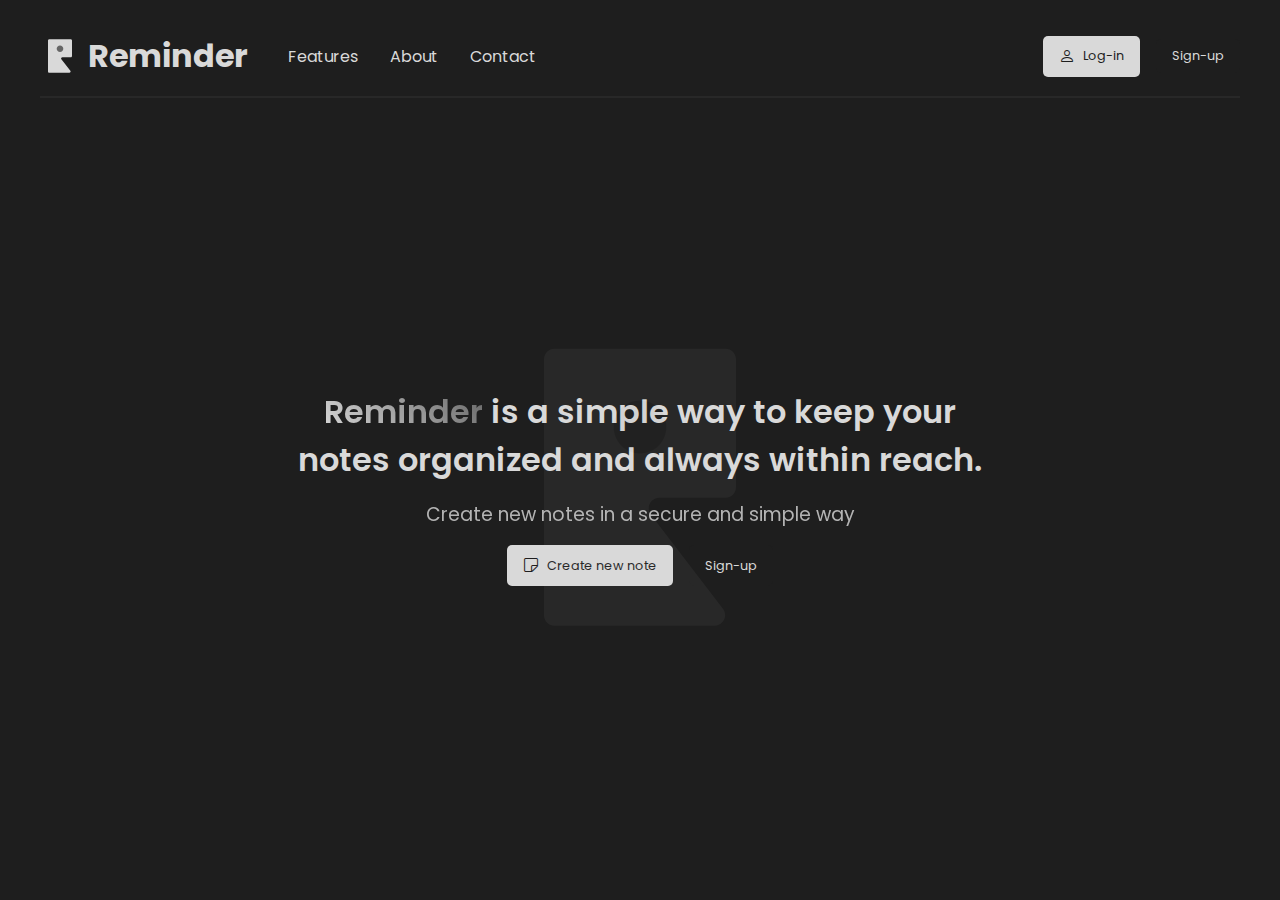
==== index.html @ 419abcad "initial commit" ====
<!DOCTYPE html>
<html lang="en">
  <head>
    <meta charset="UTF-8" />
    <meta name="viewport" content="width=device-width, initial-scale=1.0" />
    <link
      rel="stylesheet"
      href="https://cdn.jsdelivr.net/npm/bootstrap-icons@1.11.3/font/bootstrap-icons.min.css"
    />
    <link rel="icon" type="image/x-icon" href="/assets/reminder.svg" />
    <link rel="stylesheet" href="styles/index.css" />
    <link rel="stylesheet" href="styles/landing.css" />
    <title>Reminder - Keep your notes accessbile</title>
  </head>
  <body class="dark container">
    <nav class="landing-navbar">
      <div class="landing-navbar-logo">
        <img src="/assets/reminder.svg" alt="Reminder Icon" />
        <h1>Reminder</h1>
      </div>
      <ul>
        <li>
          <a href="#">Features</a>
        </li>
        <li>
          <a href="#">About</a>
        </li>
        <li>
          <a href="#">Contact</a>
        </li>
      </ul>
      <div class="landing-navbar-auth">
        <a href="pages/login.html" class="light button" style="gap: 0.5em">
          <i class="bi bi-person" style="color: var(--dark)"></i>
          <span style="color: var(--dark); font-size: 0.8em">Log-in</span>
        </a>
        <a href="pages/signup.html" class="dark button">
          <span style="color: var(--light); font-size: 0.8em">Sign-up</span>
        </a>
      </div>
    </nav>
    <main class="landing-main">
      <img src="/assets/reminder.svg" alt="Reminder Icon" />
      <h1>
        <span>Reminder</span> is a simple way to keep your notes organized and
        always within reach.
      </h1>
      <h3>Create new notes in a secure and simple way</h3>
      <div class="landing-main-actions">
        <a
          href="pages/login.html"
          class="light button"
          style="gap: 0.5em; text-decoration: none"
        >
          <i class="bi bi-sticky"></i>
          <span style="color: var(--dark); font-size: 0.8em"
            >Create new note</span
          >
        </a>
        <a
          href="pages/signup.html"
          class="dark button"
          style="text-decoration: none"
        >
          <span style="color: var(--light); font-size: 0.8em">Sign-up</span>
        </a>
      </div>
    </main>
  </body>
</html>
---- styles/index.css ----
@import url("https://fonts.googleapis.com/css2?family=Poppins:ital,wght@0,100;0,200;0,300;0,400;0,500;0,600;0,700;0,800;0,900;1,100;1,200;1,300;1,400;1,500;1,600;1,700;1,800;1,900&display=swap");

:root {
  --dark: rgb(30, 30, 30);
  --light: rgb(217, 217, 217);
  --medium: rgb(102, 102, 102);

  --dark-rgba: 30, 30, 30;
  --light-rgba: 217, 217, 217;
  --medium-rgba: 102, 102, 102;

  --xs: 576px;
  --sm: 640px;
  --md: 768px;
  --lg: 1024px;
  --xl: 1280px;
  --xxl: 1536px;
}

* {
  margin: 0;
  padding: 0;
  box-sizing: border-box;
  font-smooth: auto;
  font-family: "Poppins", sans-serif;
}

.dark {
  background-color: var(--dark);
  color: var(--light);
}

.light {
  background-color: var(--light);
  color: var(--dark);
}

.container {
  display: flex;
  flex-grow: 1;
  flex-direction: column;
  height: 100dvh;
  width: auto;
  padding: 1.5em 2.5em;
  align-items: start;
}

.button {
  display: flex;
  align-items: center;
  justify-content: center;
  padding: 0.5em 1em;
  border-radius: 5px;
  border: none;
  cursor: pointer;
  transition: opacity 0.3s ease;
}

.button:hover {
  opacity: 0.8;
}

.input {
  display: flex;
  align-items: center;
  justify-content: center;
  padding: 0.8em 1.2em;
  border-radius: 5px;
  border: none;
  transition: border 0.3s ease;
  border: none;
  background-color: rgba(var(--light-rgba), 0.05);
  color: var(--light);
}
---- styles/landing.css ----
.landing-navbar {
  display: flex;
  width: 100%;
  flex-direction: row;
  align-items: center;
  justify-content: space-between;
  padding-bottom: 0.5em;
  border-bottom: 2px solid rgba(var(--medium-rgba), 0.15);
}

.landing-navbar .landing-navbar-logo {
  display: flex;
  flex-direction: row;
  align-items: center;
  gap: 1em;
  padding: 0.5em;
}

.landing-navbar .landing-navbar-logo img {
  width: 1.5em;
}

.landing-navbar ul {
  display: flex;
  flex-grow: 1;
  gap: 2em;
  padding: 0 2em;
  justify-content: flex-start;
  flex-direction: row;
  list-style: none;
}

.landing-navbar a {
  color: var(--light);
  text-decoration: none;
}

.landing-navbar li:hover {
  transition: all 0.3s ease 0s;
}

.landing-navbar li:hover {
  scale: 1.05;
}

.landing-navbar .landing-navbar-auth {
  display: flex;
  flex-direction: row;
  justify-content: flex-end;
  align-items: center;
  gap: 1em;
  flex-grow: 1;
}

.landing-main {
  position: relative;
  flex-grow: 1;
  flex-direction: column;
  gap: 1em;
  width: 100%;
  display: flex;
  align-items: center;
  justify-content: center;
}

.landing-main img {
  position: absolute;
  left: 50%;
  top: 50%;
  transform: translate(-50%, -50%);
  width: 12em;
  opacity: 0.05;
  user-select: none;
  pointer-events: none;
}

.landing-main h1 {
  font-size: 2em;
  max-width: 60%;
  text-align: center;
  font-weight: 600;
}

.landing-main h1 > span {
  background: -webkit-linear-gradient(45deg, var(--light), var(--medium));
  -webkit-background-clip: text;
  -webkit-text-fill-color: transparent;
}

.landing-main h3 {
  font-weight: 400;
  opacity: 0.8;
}

.landing-main .landing-main-actions {
  display: flex;
  flex-direction: row;
  gap: 1em;
}

@media only screen and (max-width: 400px) {
  .landing-navbar {
    display: flex;
    gap: 1em;
    padding-bottom: 1em;
    flex-direction: column;
    align-items: center;
    justify-content: space-between;
  }
}

@media only screen and (max-width: 768px) {
  .landing-navbar ul {
    display: none;
  }

  .landing-navbar .landing-navbar-logo h1 {
    font-size: 1em;
  }

  .landing-navbar .landing-navbar-logo img {
    width: 1em;
  }
}

@media only screen and (max-width: 512px) {
  .landing-main h1 {
    text-align: center;
    max-width: 80%;
    font-size: 1.5em;
  }

  .landing-main h3 {
    display: none;
    font-size: 0.8em;
  }

  .landing-main img {
    width: 10em;
  }
}
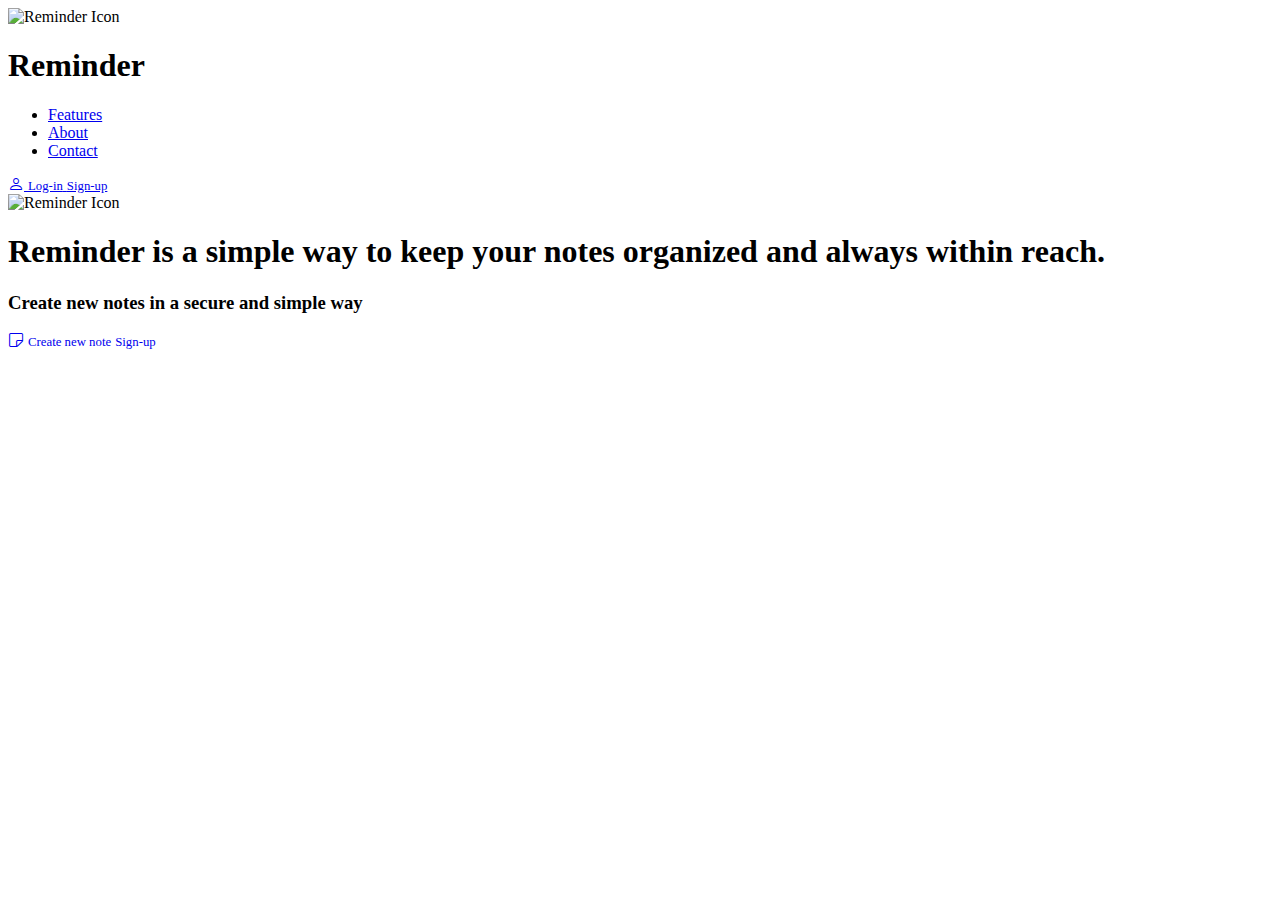
==== commit f9094fd5: "fix: paths in release branch" ====
--- a/index.html
+++ b/index.html
@@ -8,14 +8,14 @@
       href="https://cdn.jsdelivr.net/npm/bootstrap-icons@1.11.3/font/bootstrap-icons.min.css"
     />
     <link rel="icon" type="image/x-icon" href="/assets/reminder.svg" />
-    <link rel="stylesheet" href="styles/index.css" />
-    <link rel="stylesheet" href="styles/landing.css" />
+    <link rel="stylesheet" href="/gustavotrizotti/styles/index.css" />
+    <link rel="stylesheet" href="/gustavotrizotti/styles/landing.css" />
     <title>Reminder - Keep your notes accessbile</title>
   </head>
   <body class="dark container">
     <nav class="landing-navbar">
       <div class="landing-navbar-logo">
-        <img src="/assets/reminder.svg" alt="Reminder Icon" />
+        <img src="/gustavotrizotti/assets/reminder.svg" alt="Reminder Icon" />
         <h1>Reminder</h1>
       </div>
       <ul>
@@ -30,17 +30,21 @@
         </li>
       </ul>
       <div class="landing-navbar-auth">
-        <a href="pages/login.html" class="light button" style="gap: 0.5em">
+        <a
+          href="/gustavotrizotti/pages/login.html"
+          class="light button"
+          style="gap: 0.5em"
+        >
           <i class="bi bi-person" style="color: var(--dark)"></i>
           <span style="color: var(--dark); font-size: 0.8em">Log-in</span>
         </a>
-        <a href="pages/signup.html" class="dark button">
+        <a href="/gustavotrizotti/pages/signup.html" class="dark button">
           <span style="color: var(--light); font-size: 0.8em">Sign-up</span>
         </a>
       </div>
     </nav>
     <main class="landing-main">
-      <img src="/assets/reminder.svg" alt="Reminder Icon" />
+      <img src="/gustavotrizotti/assets/reminder.svg" alt="Reminder Icon" />
       <h1>
         <span>Reminder</span> is a simple way to keep your notes organized and
         always within reach.
@@ -48,7 +52,7 @@
       <h3>Create new notes in a secure and simple way</h3>
       <div class="landing-main-actions">
         <a
-          href="pages/login.html"
+          href="/gustavotrizotti/pages/login.html"
           class="light button"
           style="gap: 0.5em; text-decoration: none"
         >
@@ -58,7 +62,7 @@
           >
         </a>
         <a
-          href="pages/signup.html"
+          href="/gustavotrizotti/pages/signup.html"
           class="dark button"
           style="text-decoration: none"
         >
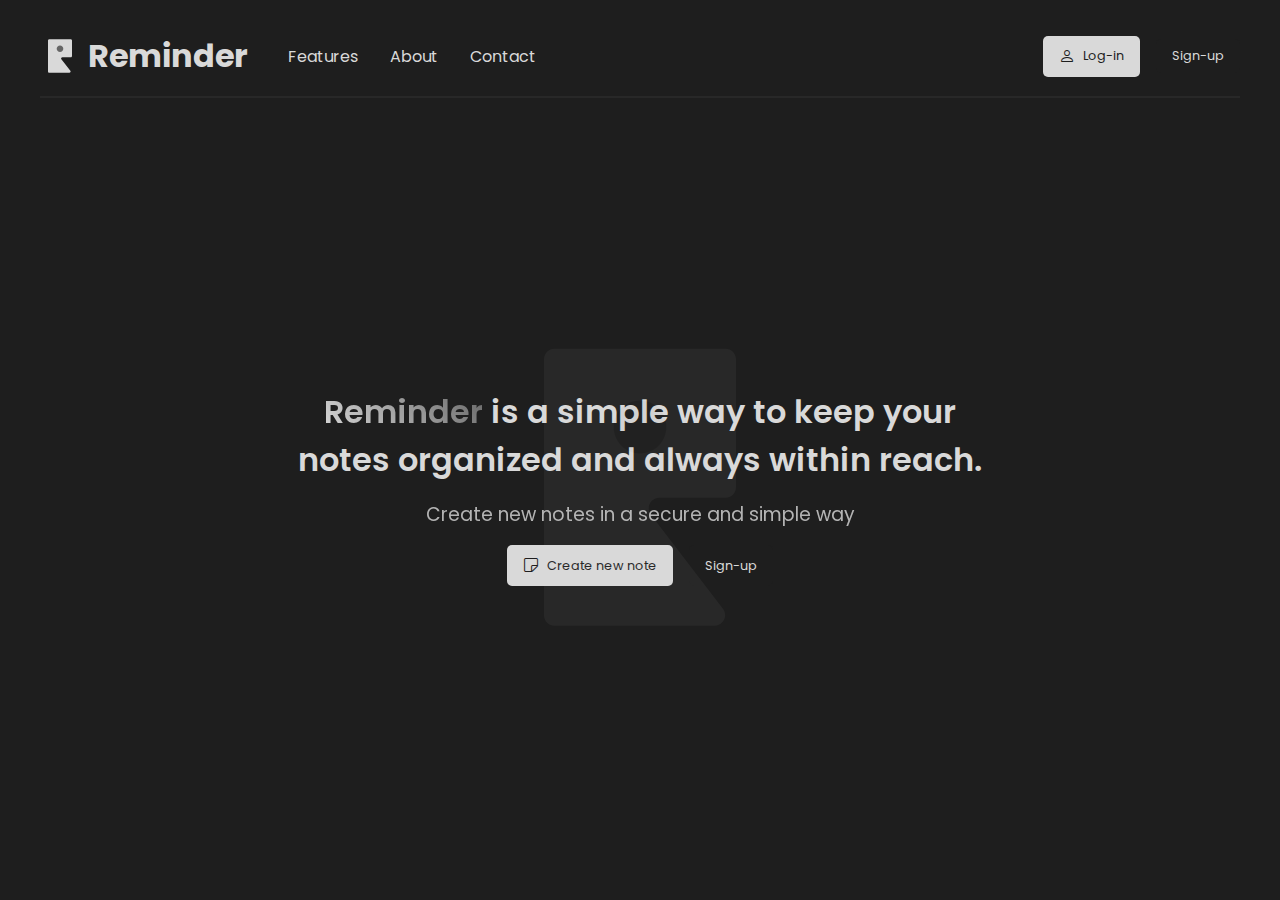
==== commit 9825666e: "fix: path change" ====
--- a/index.html
+++ b/index.html
@@ -8,14 +8,14 @@
       href="https://cdn.jsdelivr.net/npm/bootstrap-icons@1.11.3/font/bootstrap-icons.min.css"
     />
     <link rel="icon" type="image/x-icon" href="/assets/reminder.svg" />
-    <link rel="stylesheet" href="/gustavotrizotti/styles/index.css" />
-    <link rel="stylesheet" href="/gustavotrizotti/styles/landing.css" />
+    <link rel="stylesheet" href="./styles/index.css" />
+    <link rel="stylesheet" href="./styles/landing.css" />
     <title>Reminder - Keep your notes accessbile</title>
   </head>
   <body class="dark container">
     <nav class="landing-navbar">
       <div class="landing-navbar-logo">
-        <img src="/gustavotrizotti/assets/reminder.svg" alt="Reminder Icon" />
+        <img src="./assets/reminder.svg" alt="Reminder Icon" />
         <h1>Reminder</h1>
       </div>
       <ul>
@@ -30,21 +30,17 @@
         </li>
       </ul>
       <div class="landing-navbar-auth">
-        <a
-          href="/gustavotrizotti/pages/login.html"
-          class="light button"
-          style="gap: 0.5em"
-        >
+        <a href="./pages/login.html" class="light button" style="gap: 0.5em">
           <i class="bi bi-person" style="color: var(--dark)"></i>
           <span style="color: var(--dark); font-size: 0.8em">Log-in</span>
         </a>
-        <a href="/gustavotrizotti/pages/signup.html" class="dark button">
+        <a href="./pages/signup.html" class="dark button">
           <span style="color: var(--light); font-size: 0.8em">Sign-up</span>
         </a>
       </div>
     </nav>
     <main class="landing-main">
-      <img src="/gustavotrizotti/assets/reminder.svg" alt="Reminder Icon" />
+      <img src="./assets/reminder.svg" alt="Reminder Icon" />
       <h1>
         <span>Reminder</span> is a simple way to keep your notes organized and
         always within reach.
@@ -52,7 +48,7 @@
       <h3>Create new notes in a secure and simple way</h3>
       <div class="landing-main-actions">
         <a
-          href="/gustavotrizotti/pages/login.html"
+          href="./pages/login.html"
           class="light button"
           style="gap: 0.5em; text-decoration: none"
         >
@@ -62,7 +58,7 @@
           >
         </a>
         <a
-          href="/gustavotrizotti/pages/signup.html"
+          href="./pages/signup.html"
           class="dark button"
           style="text-decoration: none"
         >
--- a/styles/index.css
+++ b/styles/index.css
@@ -0,0 +1,74 @@
+@import url("https://fonts.googleapis.com/css2?family=Poppins:ital,wght@0,100;0,200;0,300;0,400;0,500;0,600;0,700;0,800;0,900;1,100;1,200;1,300;1,400;1,500;1,600;1,700;1,800;1,900&display=swap");
+
+:root {
+  --dark: rgb(30, 30, 30);
+  --light: rgb(217, 217, 217);
+  --medium: rgb(102, 102, 102);
+
+  --dark-rgba: 30, 30, 30;
+  --light-rgba: 217, 217, 217;
+  --medium-rgba: 102, 102, 102;
+
+  --xs: 576px;
+  --sm: 640px;
+  --md: 768px;
+  --lg: 1024px;
+  --xl: 1280px;
+  --xxl: 1536px;
+}
+
+* {
+  margin: 0;
+  padding: 0;
+  box-sizing: border-box;
+  font-smooth: auto;
+  font-family: "Poppins", sans-serif;
+}
+
+.dark {
+  background-color: var(--dark);
+  color: var(--light);
+}
+
+.light {
+  background-color: var(--light);
+  color: var(--dark);
+}
+
+.container {
+  display: flex;
+  flex-grow: 1;
+  flex-direction: column;
+  height: 100dvh;
+  width: auto;
+  padding: 1.5em 2.5em;
+  align-items: start;
+}
+
+.button {
+  display: flex;
+  align-items: center;
+  justify-content: center;
+  padding: 0.5em 1em;
+  border-radius: 5px;
+  border: none;
+  cursor: pointer;
+  transition: opacity 0.3s ease;
+}
+
+.button:hover {
+  opacity: 0.8;
+}
+
+.input {
+  display: flex;
+  align-items: center;
+  justify-content: center;
+  padding: 0.8em 1.2em;
+  border-radius: 5px;
+  border: none;
+  transition: border 0.3s ease;
+  border: none;
+  background-color: rgba(var(--light-rgba), 0.05);
+  color: var(--light);
+}
--- a/styles/landing.css
+++ b/styles/landing.css
@@ -0,0 +1,141 @@
+.landing-navbar {
+  display: flex;
+  width: 100%;
+  flex-direction: row;
+  align-items: center;
+  justify-content: space-between;
+  padding-bottom: 0.5em;
+  border-bottom: 2px solid rgba(var(--medium-rgba), 0.15);
+}
+
+.landing-navbar .landing-navbar-logo {
+  display: flex;
+  flex-direction: row;
+  align-items: center;
+  gap: 1em;
+  padding: 0.5em;
+}
+
+.landing-navbar .landing-navbar-logo img {
+  width: 1.5em;
+}
+
+.landing-navbar ul {
+  display: flex;
+  flex-grow: 1;
+  gap: 2em;
+  padding: 0 2em;
+  justify-content: flex-start;
+  flex-direction: row;
+  list-style: none;
+}
+
+.landing-navbar a {
+  color: var(--light);
+  text-decoration: none;
+}
+
+.landing-navbar li:hover {
+  transition: all 0.3s ease 0s;
+}
+
+.landing-navbar li:hover {
+  scale: 1.05;
+}
+
+.landing-navbar .landing-navbar-auth {
+  display: flex;
+  flex-direction: row;
+  justify-content: flex-end;
+  align-items: center;
+  gap: 1em;
+  flex-grow: 1;
+}
+
+.landing-main {
+  position: relative;
+  flex-grow: 1;
+  flex-direction: column;
+  gap: 1em;
+  width: 100%;
+  display: flex;
+  align-items: center;
+  justify-content: center;
+}
+
+.landing-main img {
+  position: absolute;
+  left: 50%;
+  top: 50%;
+  transform: translate(-50%, -50%);
+  width: 12em;
+  opacity: 0.05;
+  user-select: none;
+  pointer-events: none;
+}
+
+.landing-main h1 {
+  font-size: 2em;
+  max-width: 60%;
+  text-align: center;
+  font-weight: 600;
+}
+
+.landing-main h1 > span {
+  background: -webkit-linear-gradient(45deg, var(--light), var(--medium));
+  -webkit-background-clip: text;
+  -webkit-text-fill-color: transparent;
+}
+
+.landing-main h3 {
+  font-weight: 400;
+  opacity: 0.8;
+}
+
+.landing-main .landing-main-actions {
+  display: flex;
+  flex-direction: row;
+  gap: 1em;
+}
+
+@media only screen and (max-width: 400px) {
+  .landing-navbar {
+    display: flex;
+    gap: 1em;
+    padding-bottom: 1em;
+    flex-direction: column;
+    align-items: center;
+    justify-content: space-between;
+  }
+}
+
+@media only screen and (max-width: 768px) {
+  .landing-navbar ul {
+    display: none;
+  }
+
+  .landing-navbar .landing-navbar-logo h1 {
+    font-size: 1em;
+  }
+
+  .landing-navbar .landing-navbar-logo img {
+    width: 1em;
+  }
+}
+
+@media only screen and (max-width: 512px) {
+  .landing-main h1 {
+    text-align: center;
+    max-width: 80%;
+    font-size: 1.5em;
+  }
+
+  .landing-main h3 {
+    display: none;
+    font-size: 0.8em;
+  }
+
+  .landing-main img {
+    width: 10em;
+  }
+}
